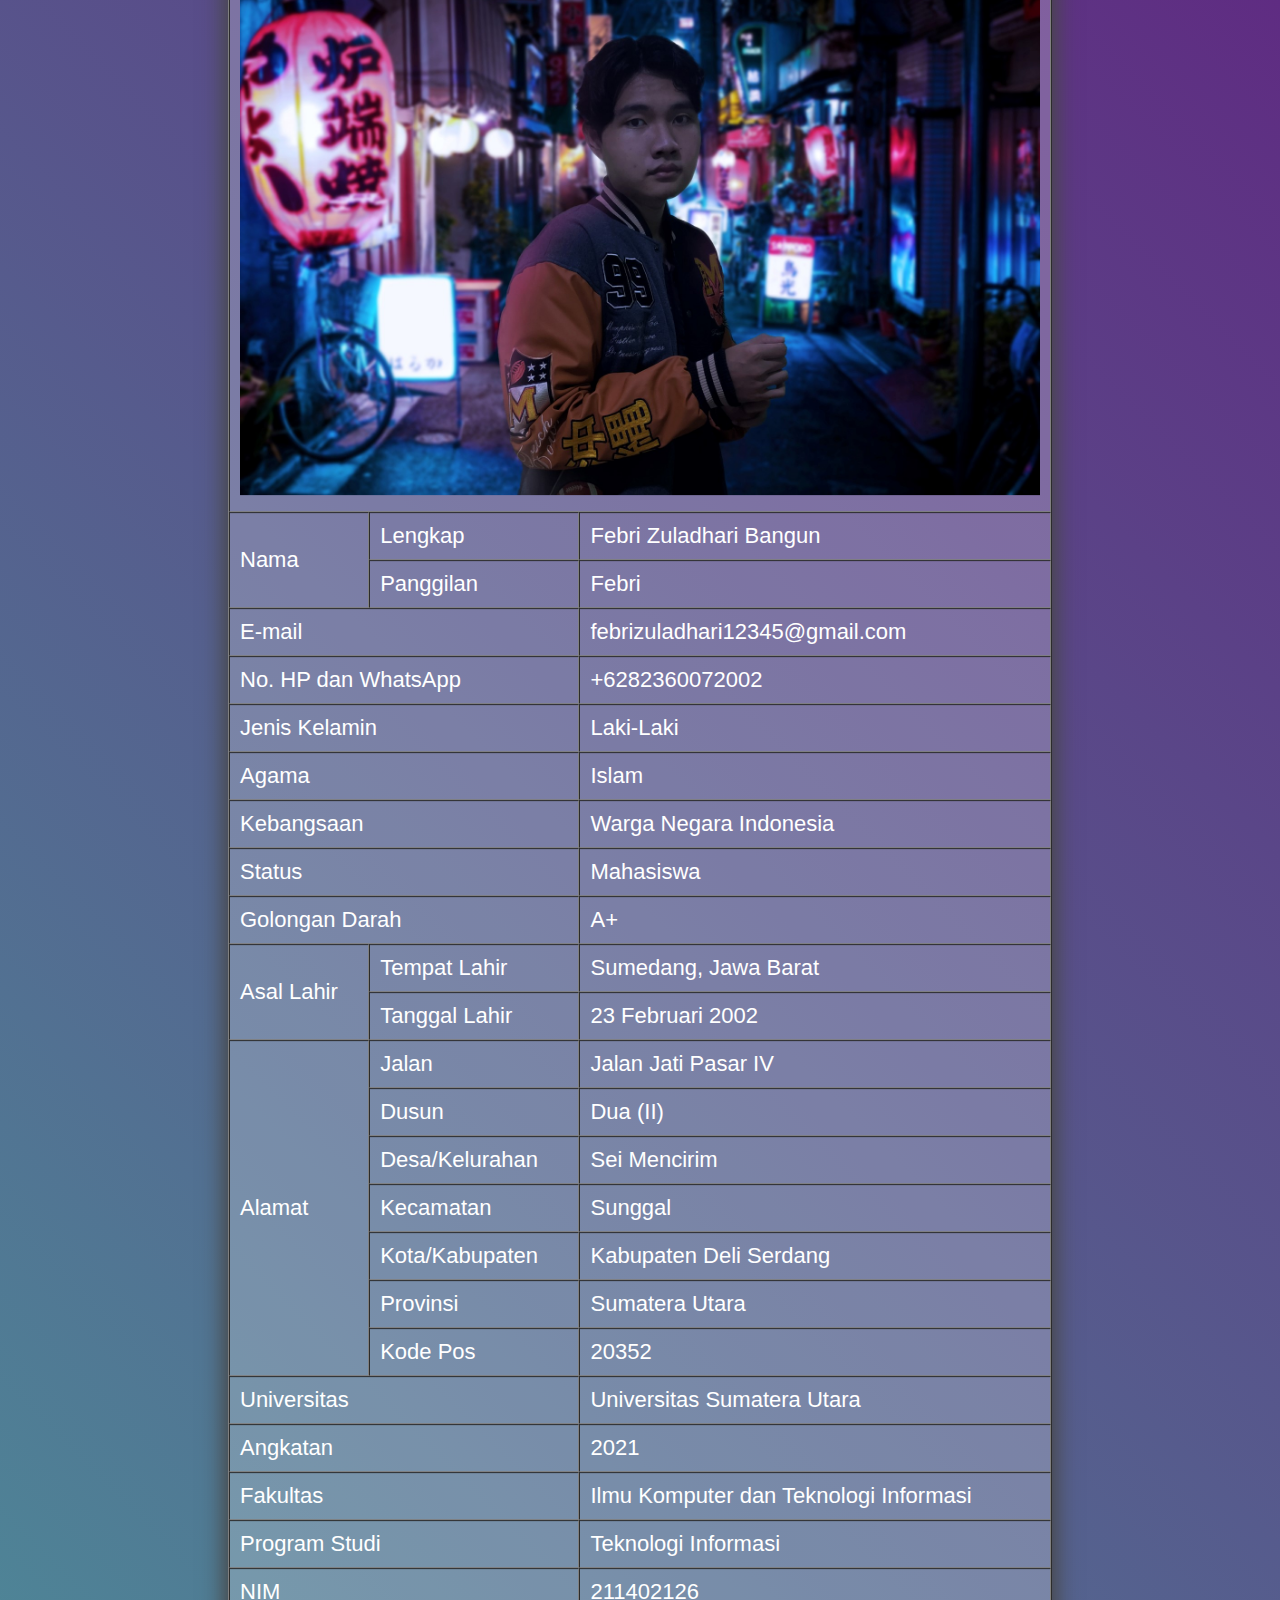
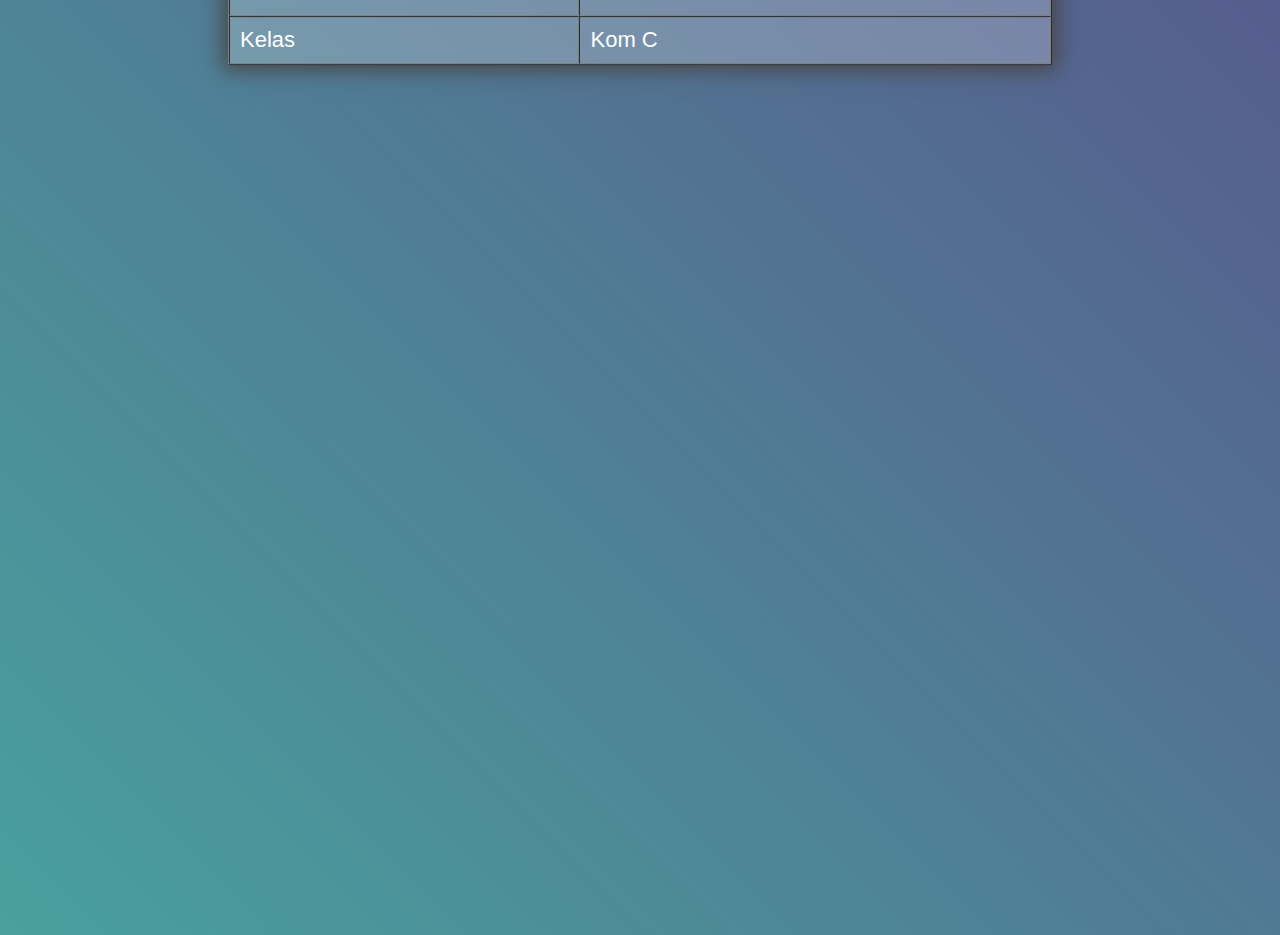
==== index.html @ 0be6910f "Add files via upload" ====
<!DOCTYPE html>
<html lang="en">
<head>
    <meta charset="UTF-8">
    <meta http-equiv="X-UA-Compatible" content="IE=edge">
    <meta name="viewport" content="width=device-width, initial-scale=1.0">
    <title>Tugas 1</title>
    <link rel="stylesheet" href="style.css">
</head>
<body>
    <h1>Biodata Pribadi</h1>
<!-- Tabel -->
    <div class="container">
        <table border="1" cellspacing="0" cellpadding="0" align="center" width="100%">
            <tr>
                <td colspan="3">
                    <img src="profil2.jpg" width="800px" alt="Foto Profil">
                </td>
            </tr>
            <tr>
                <td rowspan="2">Nama</td>
                <td>Lengkap</td>
                <td>Febri Zuladhari Bangun</td>
            <tr>
                <td>Panggilan</td>
                <td>Febri</td>
            </tr>
            <tr>
                <td colspan="2">E-mail</td>
                <td colspan="2">febrizuladhari12345@gmail.com</td>
            </tr>
            <tr>
                <td colspan="2">No. HP dan WhatsApp</td>
                <td colspan="2">+6282360072002</td>
            </tr>
            <tr>
                <td colspan="2">Jenis Kelamin</td>
                <td colspan="2">Laki-Laki</td>
            </tr>
            <tr>
                <td colspan="2">Agama</td>
                <td colspan="2">Islam</td>
            </tr>
            <tr>
                <td colspan="2">Kebangsaan</td>
                <td colspan="2">Warga Negara Indonesia</td>
            </tr>
            <tr>
                <td colspan="2">Status</td>
                <td colspan="2">Mahasiswa</td>
            </tr>
            <tr>
                <td colspan="2">Golongan Darah</td>
                <td colspan="2">A+</td>
            </tr>
            <tr>
                <td rowspan="2">Asal Lahir</td>
                <td>Tempat Lahir</td>
                <td>Sumedang, Jawa Barat</td>
            </tr>
            <tr>
                <td>Tanggal Lahir</td>
                <td>23 Februari 2002</td>
            </tr>
            <tr>
                <td rowspan="7">Alamat</td>
                <td>Jalan</td>
                <td>Jalan Jati Pasar IV</td>
            </tr>
            <tr>
                <td>Dusun</td>
                <td>Dua (II)</td>
            </tr>
            <tr>
                <td>Desa/Kelurahan</td>
                <td>Sei Mencirim</td>
            </tr>
            <tr>
                <td>Kecamatan</td>
                <td>Sunggal</td>
            </tr>
            <tr>
                <td>Kota/Kabupaten</td>
                <td>Kabupaten Deli Serdang</td>
            </tr>
            <tr>
                <td>Provinsi</td>
                <td>Sumatera Utara</td>
            </tr>
            <tr>
                <td>Kode Pos</td>
                <td>20352</td>
            </tr>
            <tr>
                <td colspan="2">Universitas</td>
                <td colspan="2">Universitas Sumatera Utara</td>
            </tr>
            <tr>
                <td colspan="2">Angkatan</td>
                <td colspan="2">2021</td>
            </tr>
            <tr>
                <td colspan="2">Fakultas</td>
                <td colspan="2">Ilmu Komputer dan Teknologi Informasi</td>
            </tr>
            <tr>
                <td colspan="2">Program Studi</td>
                <td colspan="2">Teknologi Informasi</td>
            </tr>
            <tr>
                <td colspan="2">NIM</td>
                <td colspan="2">211402126</td>
            </tr>
            <tr>
                <td colspan="2">Kelas</td>
                <td colspan="2">Kom C</td>
            </tr>
        </table>
    </div>
</body>
</html>
---- style.css ----
body {
	background: linear-gradient(45deg, #49a09d, #5f2c82);
	font-family: sans-serif;
	font-weight: 100;
}

h1 {
    text-align: center;
    font-size: 80px;
    background: -webkit-linear-gradient(rgb(54, 255, 205), rgb(0, 174, 255));
    -webkit-background-clip: text;
    -webkit-text-fill-color: transparent;
}

.container {
    margin-top: 0;
	position: relative;
	top: 50%;
    left: 50%;
	transform: translate(-50%, -50%);
}

table {
	width: 800px;
	margin-top: 52%;
	margin-left: auto;
	margin-right:auto
	border-color: black;
    box-shadow: 0px 0px 20px 5px rgb(71, 71, 71);}

td {
    font-size: 22px;
	padding: 10px;
	background-color: rgba(255, 255, 255, 0.219);
	color: #fff;
}
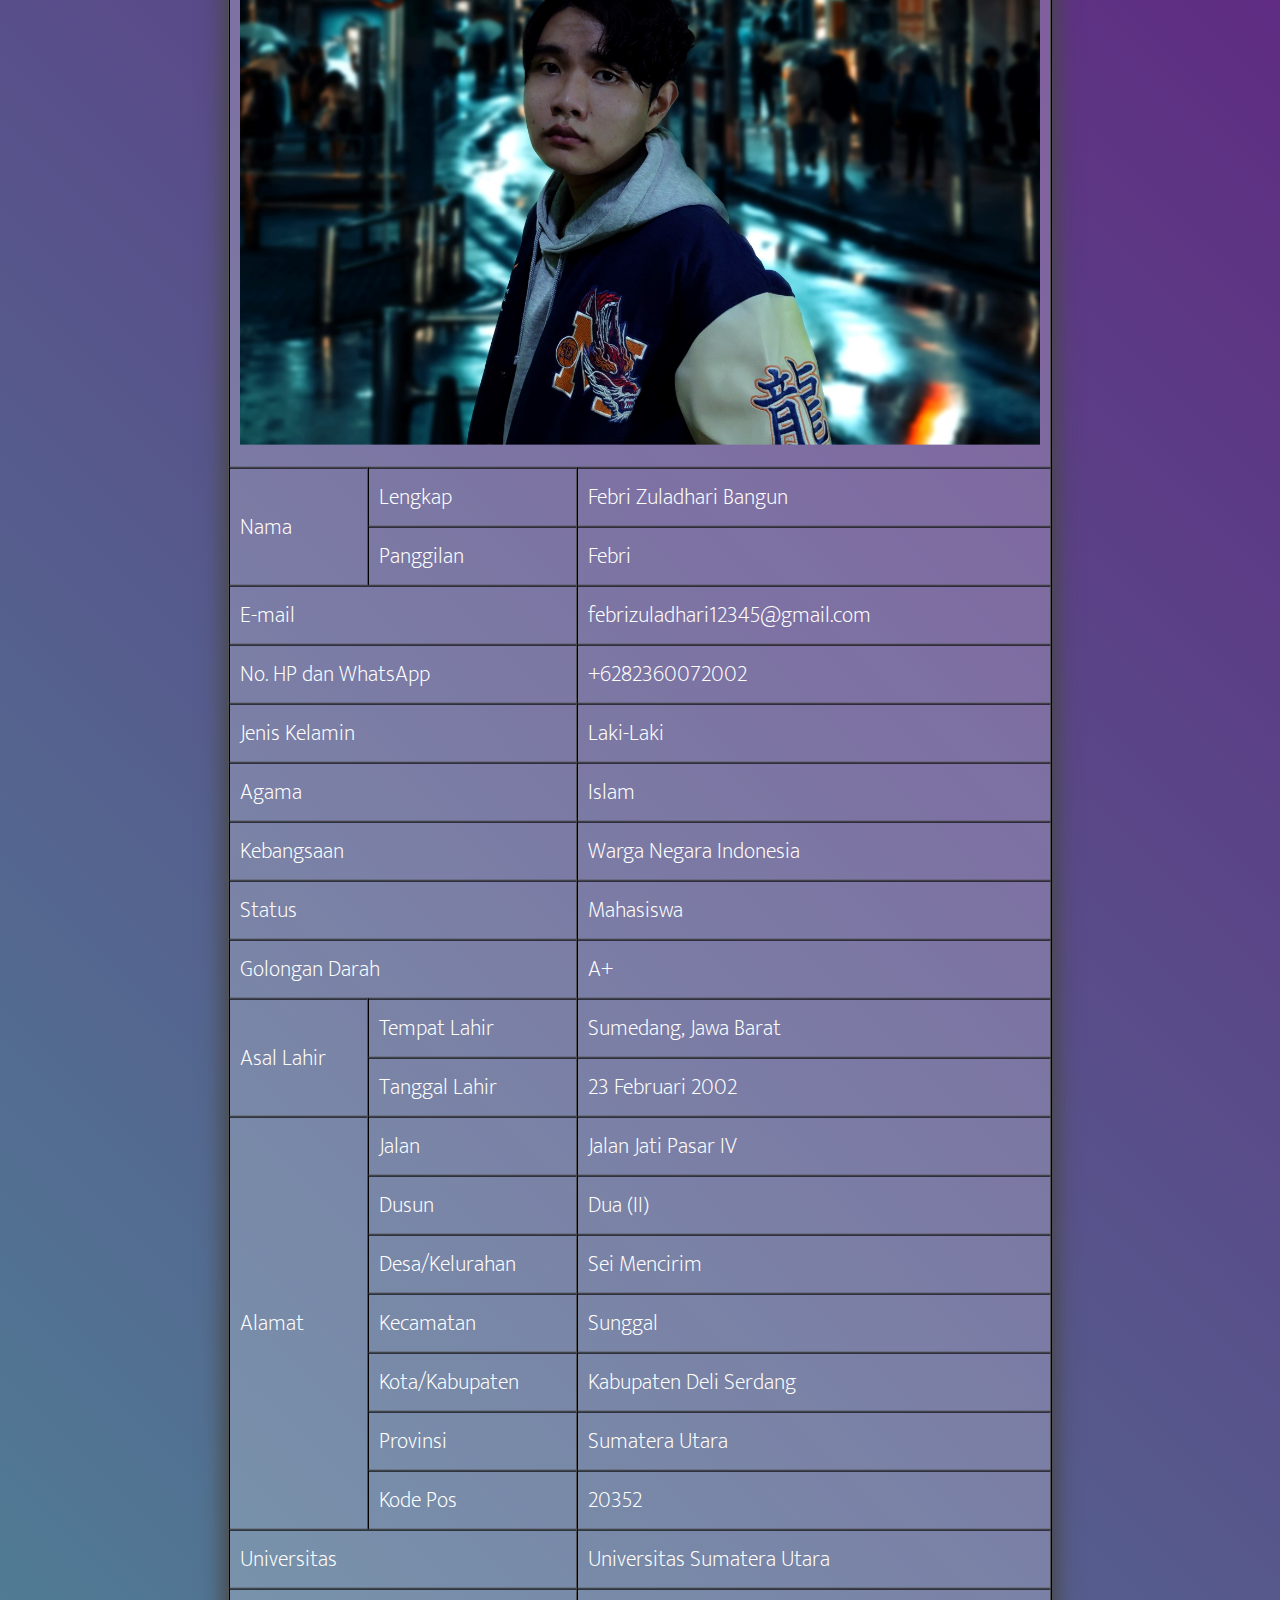
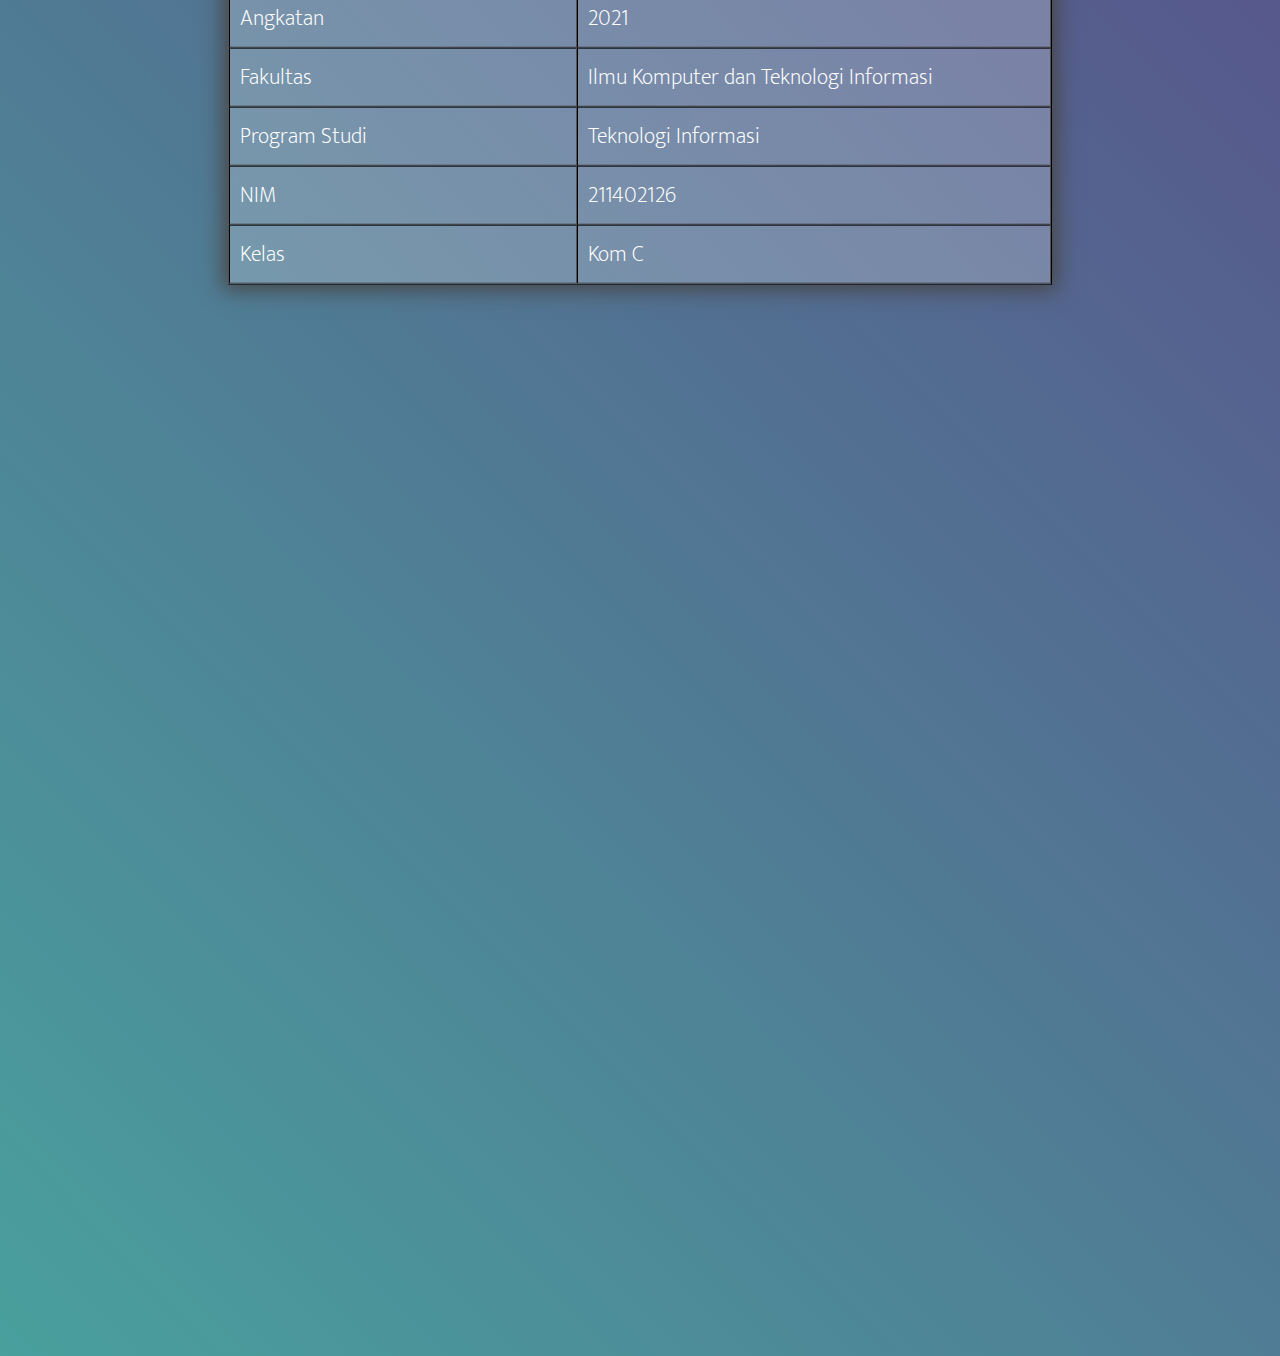
==== commit 2cc2ecb5: "Add files via upload" ====
--- a/index.html
+++ b/index.html
@@ -6,12 +6,20 @@
     <meta name="viewport" content="width=device-width, initial-scale=1.0">
     <title>Tugas 1</title>
     <link rel="stylesheet" href="style.css">
+    <style>
+        @import url('https://fonts.googleapis.com/css2?family=Mogra&display=swap');
+        @import url('https://fonts.googleapis.com/css2?family=Mukta:wght@600&display=swap');
+        </style>
 </head>
 <body>
-    <h1>Biodata Pribadi</h1>
 <!-- Tabel -->
     <div class="container">
-        <table border="1" cellspacing="0" cellpadding="0" align="center" width="100%">
+        <table border="1" cellspacing="0" cellpadding="0" width="50%">
+            <tr>
+                <td colspan="3">
+                    <h1>BIODATA DIRI</h1>
+                </td>
+            </tr>
             <tr>
                 <td colspan="3">
                     <img src="profil2.jpg" width="800px" alt="Foto Profil">
--- a/style.css
+++ b/style.css
@@ -4,16 +4,7 @@
 	font-weight: 100;
 }
 
-h1 {
-    text-align: center;
-    font-size: 80px;
-    background: -webkit-linear-gradient(rgb(54, 255, 205), rgb(0, 174, 255));
-    -webkit-background-clip: text;
-    -webkit-text-fill-color: transparent;
-}
-
 .container {
-    margin-top: 0;
 	position: relative;
 	top: 50%;
     left: 50%;
@@ -22,11 +13,20 @@
 
 table {
 	width: 800px;
-	margin-top: 52%;
+	margin-top: 65%;
 	margin-left: auto;
-	margin-right:auto
+	margin-right:auto;
 	border-color: black;
-    box-shadow: 0px 0px 20px 5px rgb(71, 71, 71);}
+    box-shadow: 0px 0px 20px 5px rgb(71, 71, 71);
+	font-family: 'Mukta', sans-serif;
+}
+
+table h1 {
+	color: #fff100;
+	font-size : 50px;
+	font-family: 'Mogra', cursive;
+	text-align: center;
+}
 
 td {
     font-size: 22px;
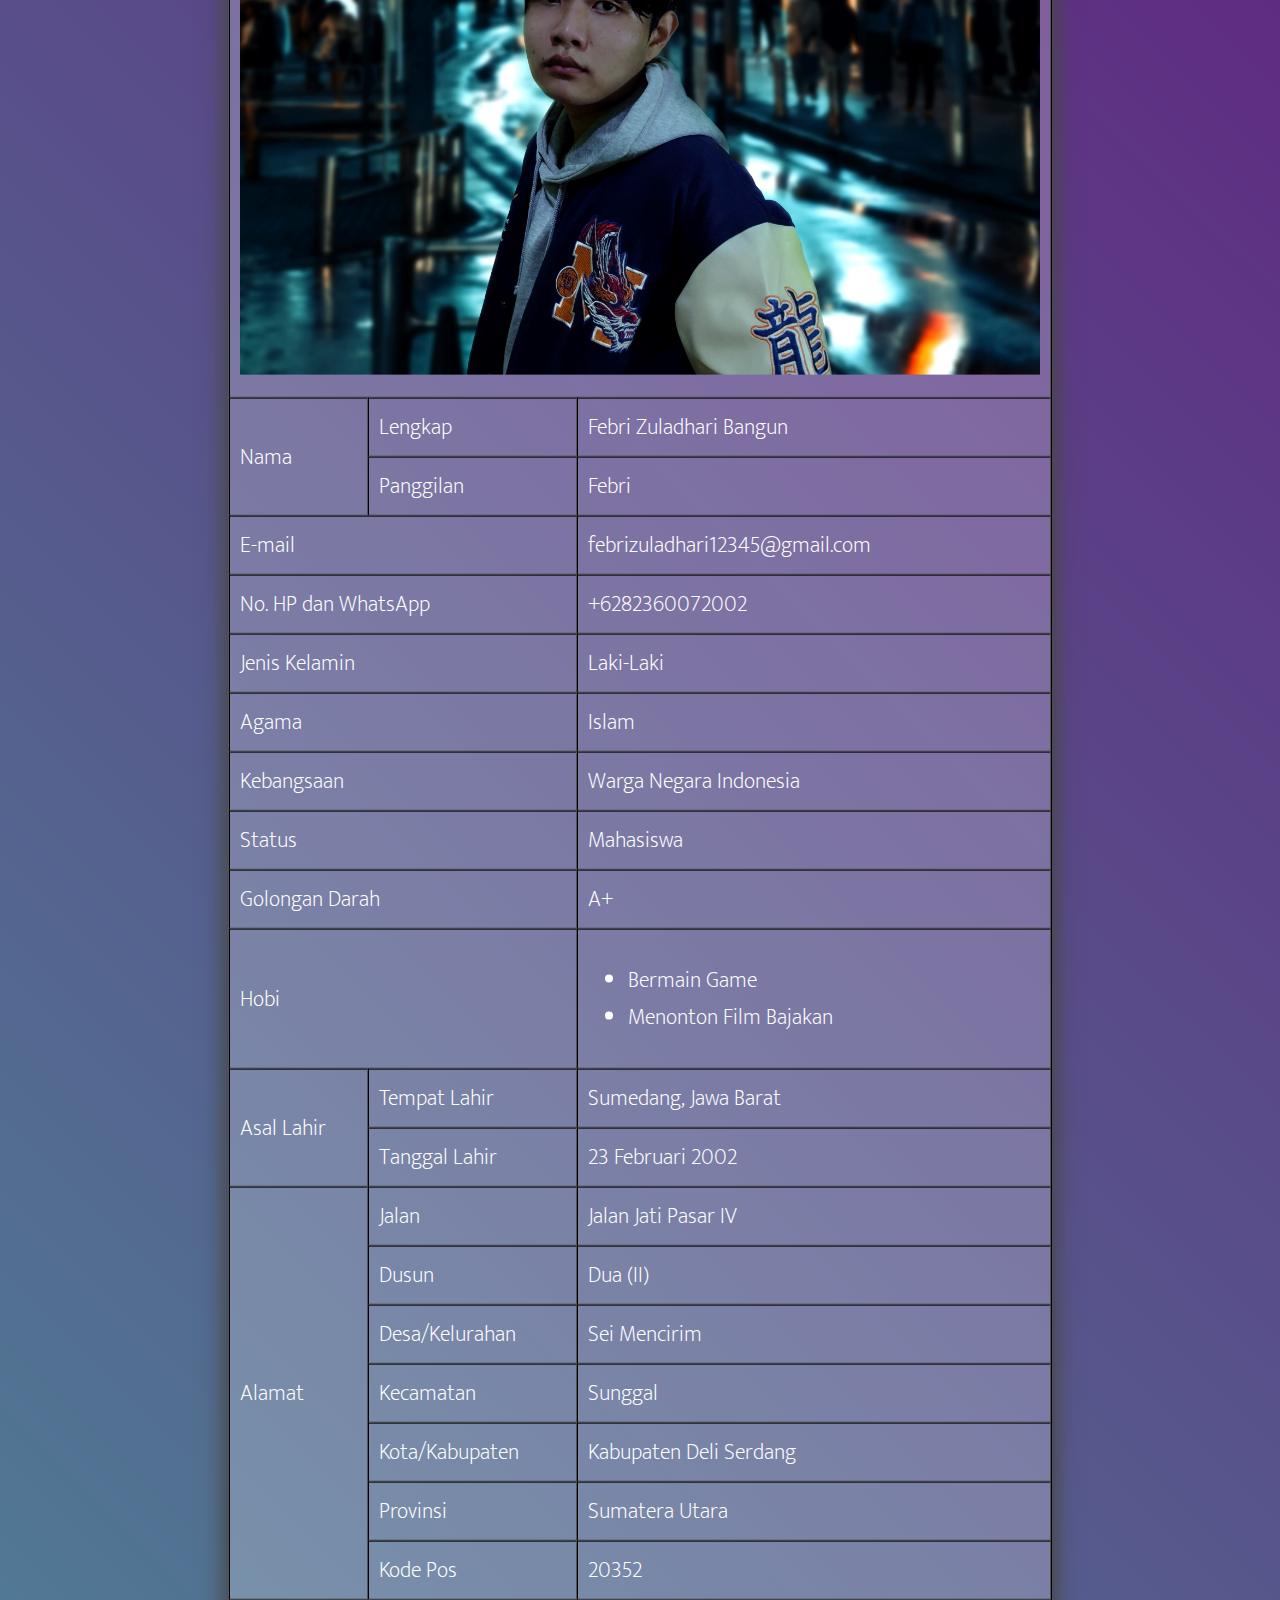
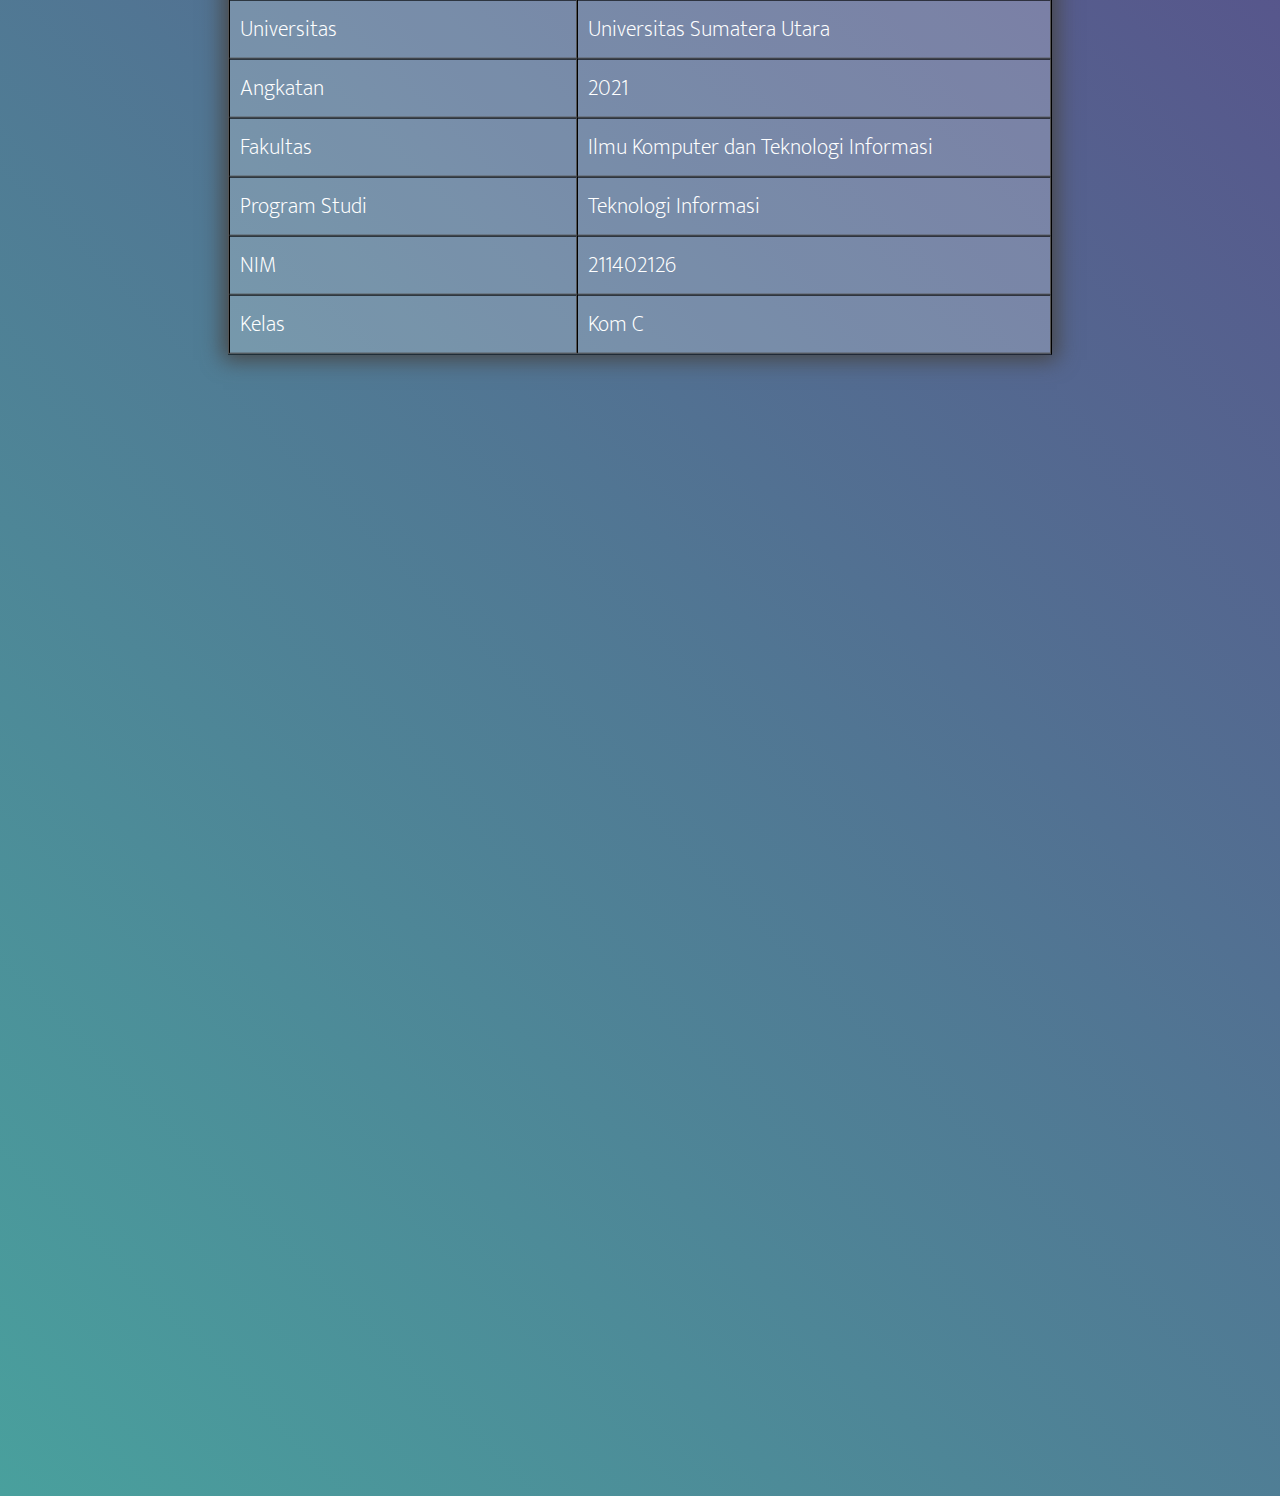
==== commit 12617fcf: "Update index.html" ====
--- a/index.html
+++ b/index.html
@@ -60,6 +60,15 @@
             <tr>
                 <td colspan="2">Golongan Darah</td>
                 <td colspan="2">A+</td>
+            </tr>
+            <tr>
+                <td colspan="2">Hobi</td>
+                <td colspan="2">
+                    <ul>
+                        <li>Bermain Game</li>
+                        <li>Menonton Film Bajakan</li>
+                    </ul>
+                </td>
             </tr>
             <tr>
                 <td rowspan="2">Asal Lahir</td>
@@ -126,4 +135,4 @@
         </table>
     </div>
 </body>
-</html>+</html>
